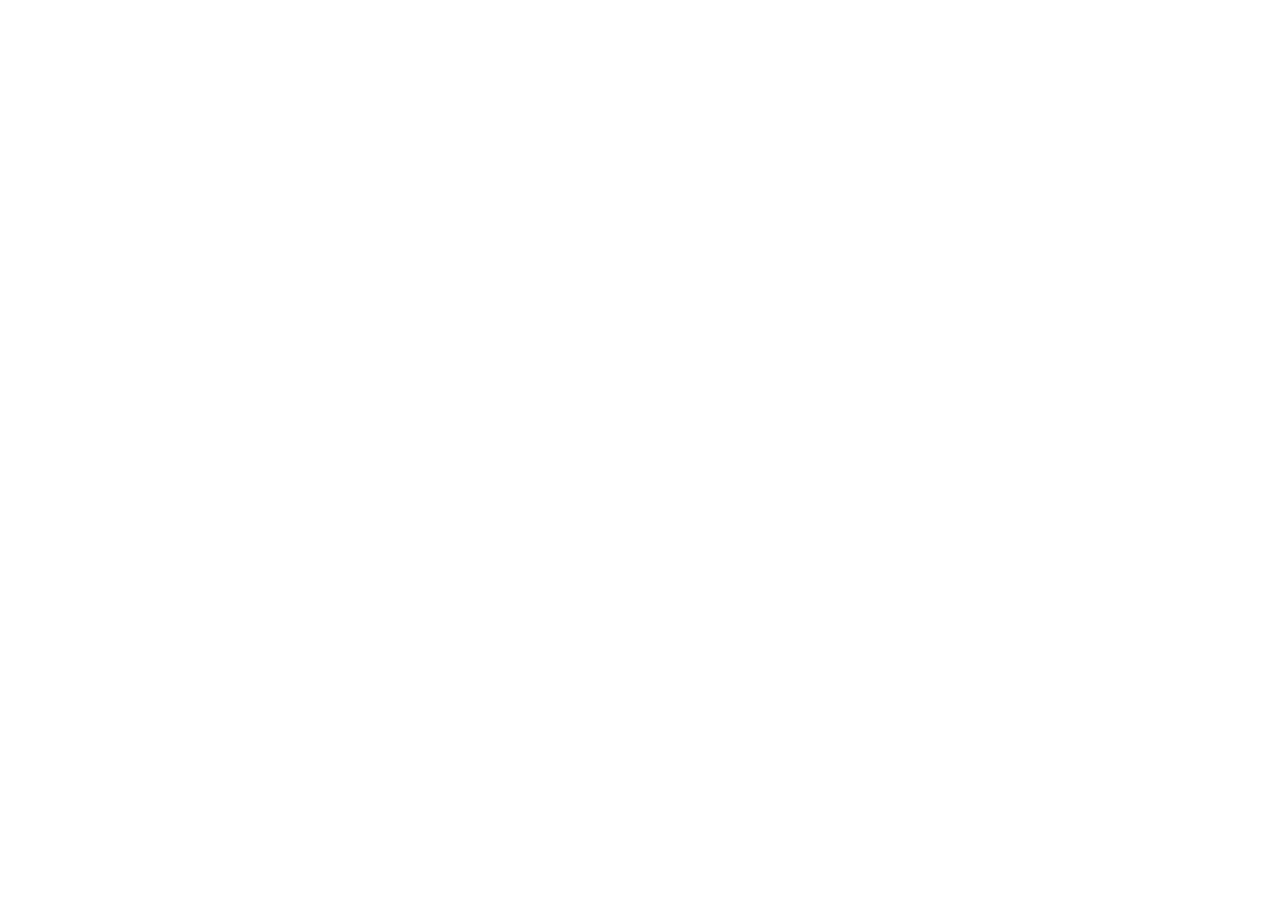
==== site/index.html @ d01c8543 "site: CSS tokens, base reset, container, typography Co-Authored-By: Claude Opus 4.7 (1M context) <no" ====
<!doctype html>
<html lang="en">
<head>
  <meta charset="utf-8">
  <meta name="viewport" content="width=device-width, initial-scale=1">
  <title>NewFile — Add 'New Text File' to macOS Finder</title>
  <link rel="stylesheet" href="/style.css">
</head>
<body>
  <main>
    <!-- sections added in later tasks -->
  </main>
</body>
</html>
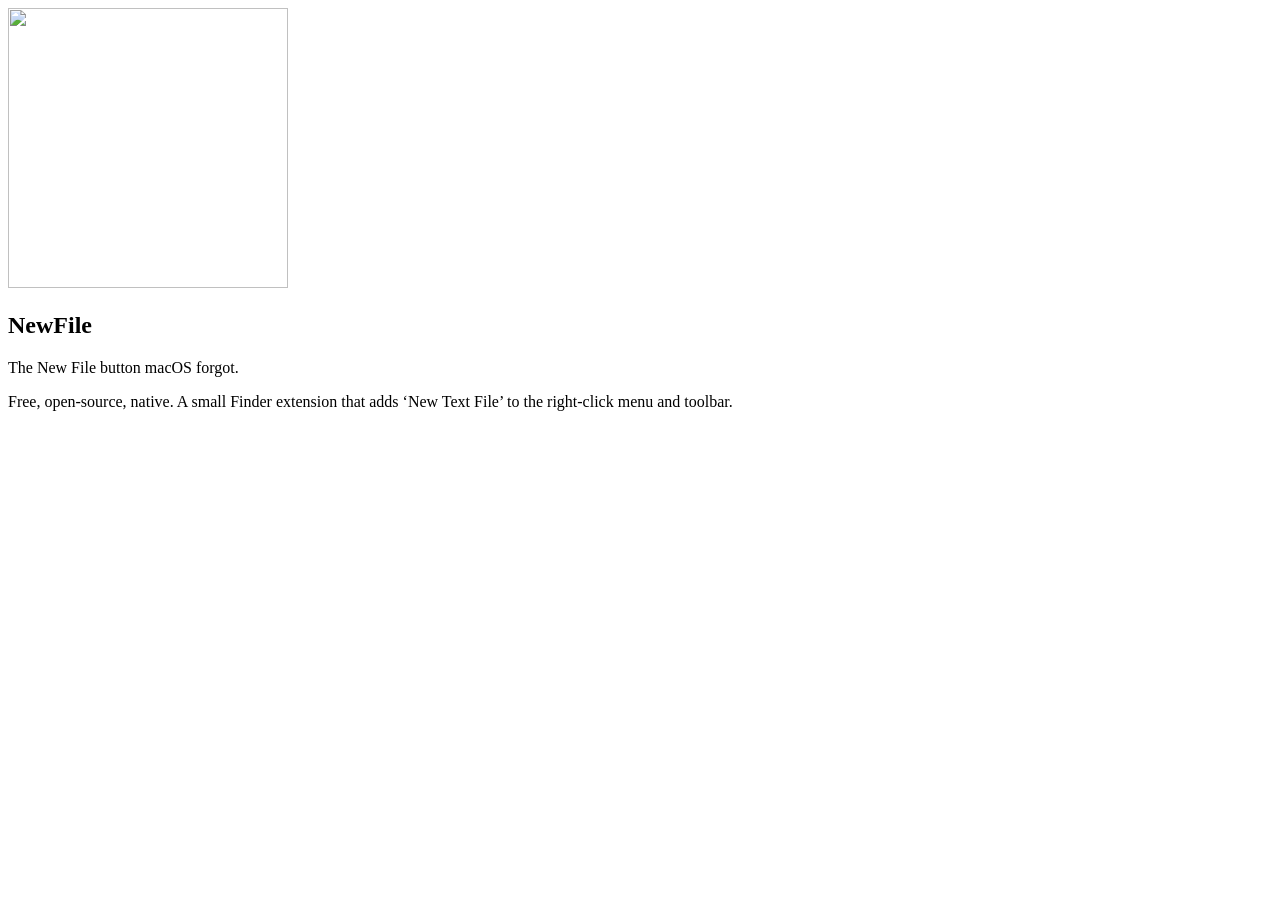
==== commit 598b61fa: "site: hero section — icon, wordmark, taglines Co-Authored-By: Claude Opus 4.7 (1M context) <noreply@" ====
--- a/site/index.html
+++ b/site/index.html
@@ -8,7 +8,12 @@
 </head>
 <body>
   <main>
-    <!-- sections added in later tasks -->
+    <section class="hero">
+      <img src="/assets/icon.svg" alt="" width="280" height="280" class="hero-icon">
+      <h1>NewFile</h1>
+      <p class="hero-tagline">The New File button macOS forgot.</p>
+      <p class="hero-sub">Free, open-source, native. A small Finder extension that adds &lsquo;New Text File&rsquo; to the right-click menu and toolbar.</p>
+    </section>
   </main>
 </body>
 </html>
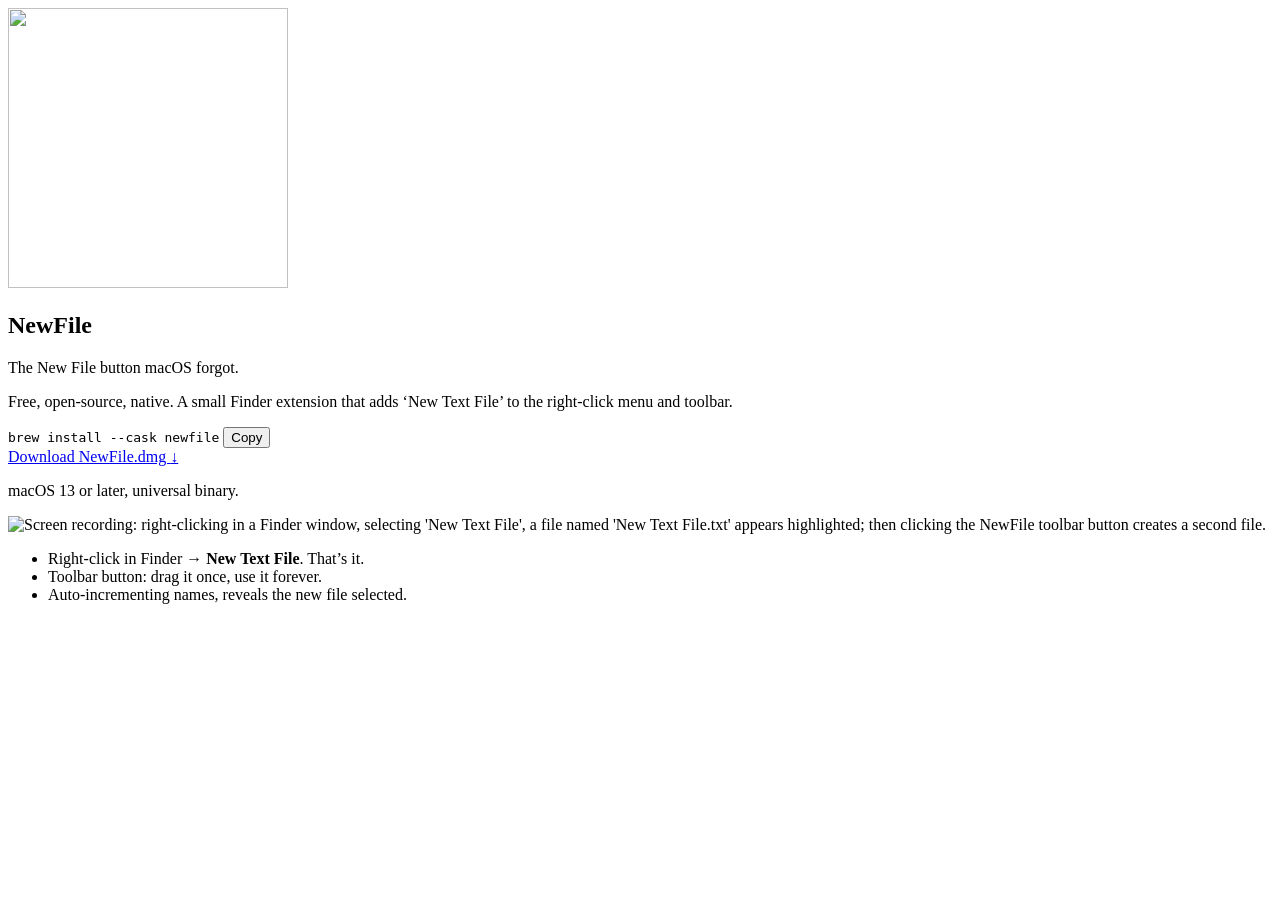
==== commit 5b201994: "site: three feature lines Co-Authored-By: Claude Opus 4.7 (1M context) <noreply@anthropic.com>" ====
--- a/site/index.html
+++ b/site/index.html
@@ -14,6 +14,48 @@
       <p class="hero-tagline">The New File button macOS forgot.</p>
       <p class="hero-sub">Free, open-source, native. A small Finder extension that adds &lsquo;New Text File&rsquo; to the right-click menu and toolbar.</p>
     </section>
+
+    <section class="install">
+      <div class="install-card">
+        <code id="brew-cmd">brew install --cask newfile</code>
+        <button type="button" class="copy-btn" data-target="brew-cmd" aria-label="Copy install command">Copy</button>
+      </div>
+      <a class="install-card install-dmg" href="https://github.com/mariusgm/newfile/releases/latest/download/NewFile.dmg">
+        Download NewFile.dmg
+        <span class="install-arrow" aria-hidden="true">↓</span>
+      </a>
+      <p class="install-caveat">macOS 13 or later, universal binary.</p>
+    </section>
+
+    <section class="demo">
+      <img src="/assets/demo.gif" alt="Screen recording: right-clicking in a Finder window, selecting 'New Text File', a file named 'New Text File.txt' appears highlighted; then clicking the NewFile toolbar button creates a second file." width="640" class="demo-img" loading="lazy">
+    </section>
+
+    <section class="features">
+      <ul class="feature-list">
+        <li><span class="feature-dot" aria-hidden="true"></span>Right-click in Finder → <strong>New Text File</strong>. That&rsquo;s it.</li>
+        <li><span class="feature-dot" aria-hidden="true"></span>Toolbar button: drag it once, use it forever.</li>
+        <li><span class="feature-dot" aria-hidden="true"></span>Auto-incrementing names, reveals the new file selected.</li>
+      </ul>
+    </section>
   </main>
+  <script>
+    document.querySelectorAll('.copy-btn').forEach(btn => {
+      btn.addEventListener('click', async () => {
+        const target = document.getElementById(btn.dataset.target);
+        if (!target) return;
+        try {
+          await navigator.clipboard.writeText(target.textContent.trim());
+          const original = btn.textContent;
+          btn.textContent = 'Copied';
+          btn.classList.add('copied');
+          setTimeout(() => { btn.textContent = original; btn.classList.remove('copied'); }, 1400);
+        } catch (e) {
+          btn.textContent = 'Press ⌘C';
+          setTimeout(() => { btn.textContent = 'Copy'; }, 1400);
+        }
+      });
+    });
+  </script>
 </body>
 </html>
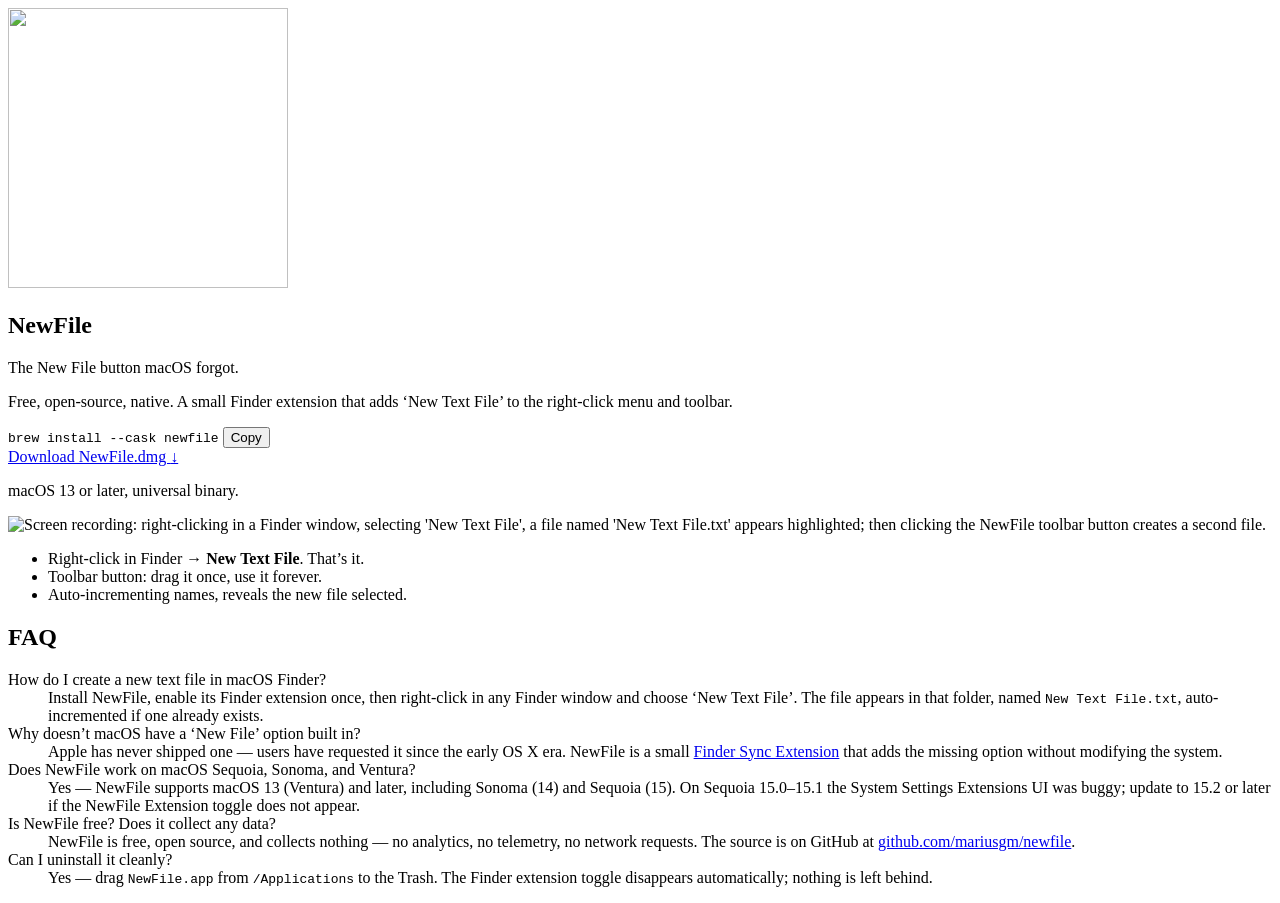
==== commit e8fdd882: "site: FAQ section (5 Q&As, content-rich for SEO + LLM citation) Co-Authored-By: Claude Opus 4.7 (1M " ====
--- a/site/index.html
+++ b/site/index.html
@@ -38,6 +38,26 @@
         <li><span class="feature-dot" aria-hidden="true"></span>Auto-incrementing names, reveals the new file selected.</li>
       </ul>
     </section>
+
+    <section class="faq">
+      <h2>FAQ</h2>
+      <dl class="faq-list">
+        <dt>How do I create a new text file in macOS Finder?</dt>
+        <dd>Install NewFile, enable its Finder extension once, then right-click in any Finder window and choose &lsquo;New Text File&rsquo;. The file appears in that folder, named <code>New Text File.txt</code>, auto-incremented if one already exists.</dd>
+
+        <dt>Why doesn&rsquo;t macOS have a &lsquo;New File&rsquo; option built in?</dt>
+        <dd>Apple has never shipped one — users have requested it since the early OS X era. NewFile is a small <a href="https://developer.apple.com/documentation/findersync/fifindersync">Finder Sync Extension</a> that adds the missing option without modifying the system.</dd>
+
+        <dt>Does NewFile work on macOS Sequoia, Sonoma, and Ventura?</dt>
+        <dd>Yes — NewFile supports macOS 13 (Ventura) and later, including Sonoma (14) and Sequoia (15). On Sequoia 15.0–15.1 the System Settings Extensions UI was buggy; update to 15.2 or later if the NewFile Extension toggle does not appear.</dd>
+
+        <dt>Is NewFile free? Does it collect any data?</dt>
+        <dd>NewFile is free, open source, and collects nothing — no analytics, no telemetry, no network requests. The source is on GitHub at <a href="https://github.com/mariusgm/newfile">github.com/mariusgm/newfile</a>.</dd>
+
+        <dt>Can I uninstall it cleanly?</dt>
+        <dd>Yes — drag <code>NewFile.app</code> from <code>/Applications</code> to the Trash. The Finder extension toggle disappears automatically; nothing is left behind.</dd>
+      </dl>
+    </section>
   </main>
   <script>
     document.querySelectorAll('.copy-btn').forEach(btn => {
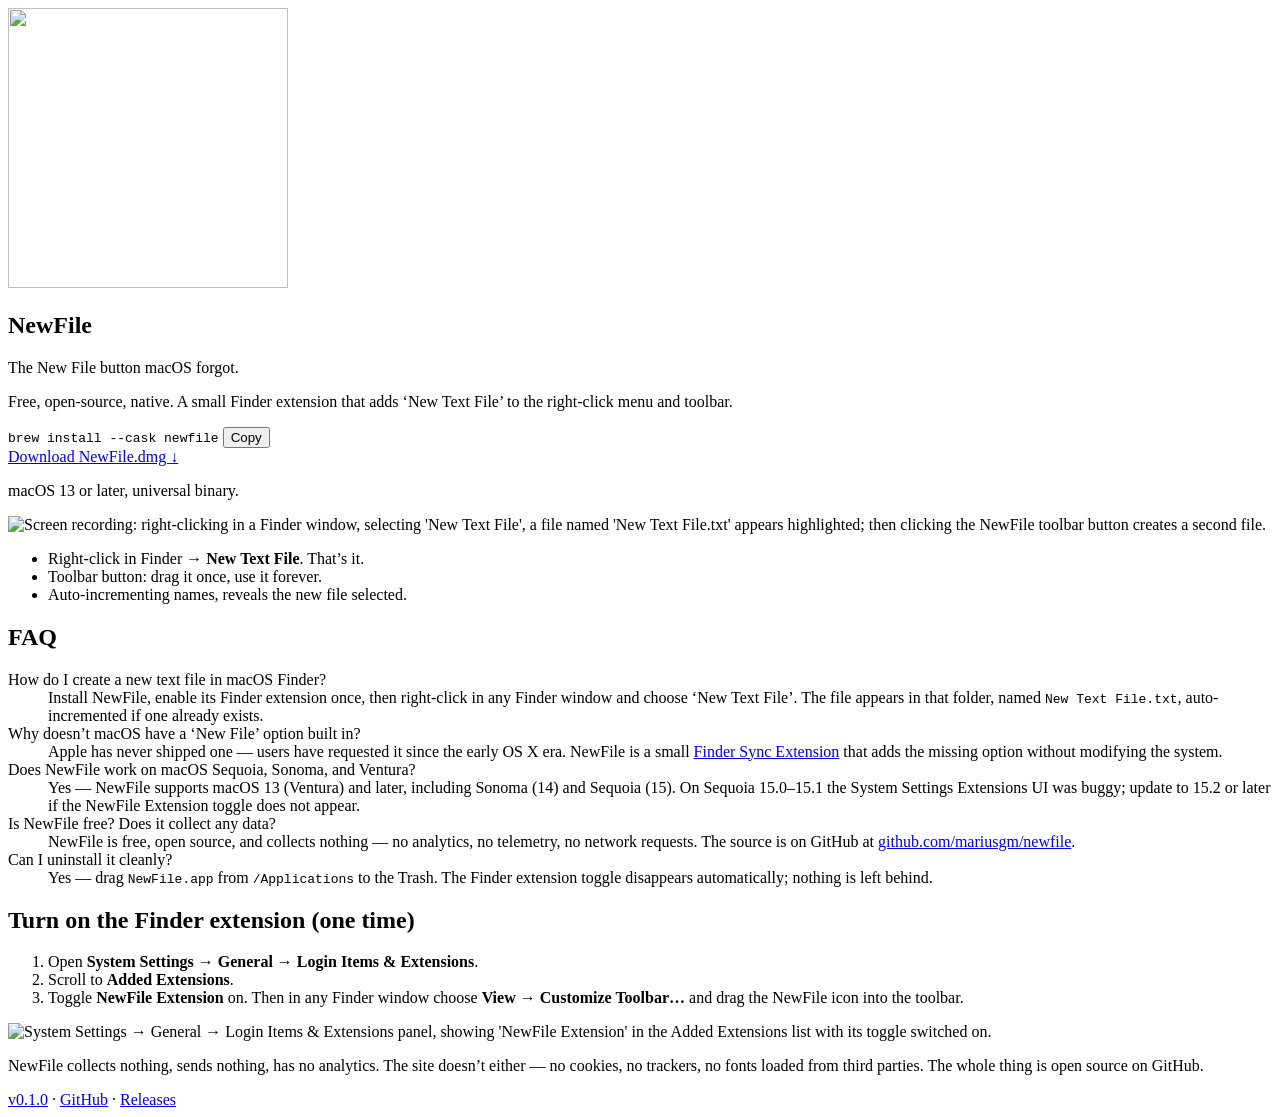
==== commit 39037af3: "site: privacy block + footer with version, GitHub, releases links Co-Authored-By: Claude Opus 4.7 (1" ====
--- a/site/index.html
+++ b/site/index.html
@@ -58,7 +58,28 @@
         <dd>Yes — drag <code>NewFile.app</code> from <code>/Applications</code> to the Trash. The Finder extension toggle disappears automatically; nothing is left behind.</dd>
       </dl>
     </section>
+
+    <section class="enable">
+      <h2>Turn on the Finder extension (one time)</h2>
+      <ol class="enable-steps">
+        <li>Open <strong>System Settings → General → Login Items &amp; Extensions</strong>.</li>
+        <li>Scroll to <strong>Added Extensions</strong>.</li>
+        <li>Toggle <strong>NewFile Extension</strong> on. Then in any Finder window choose <strong>View → Customize Toolbar…</strong> and drag the NewFile icon into the toolbar.</li>
+      </ol>
+      <img src="/assets/enable.png" alt="System Settings → General → Login Items &amp; Extensions panel, showing 'NewFile Extension' in the Added Extensions list with its toggle switched on." width="640" class="enable-img" loading="lazy">
+    </section>
+
+    <section class="privacy">
+      <p>NewFile collects nothing, sends nothing, has no analytics. The site doesn&rsquo;t either &mdash; no cookies, no trackers, no fonts loaded from third parties. The whole thing is open source on GitHub.</p>
+    </section>
   </main>
+  <footer class="site-footer">
+    <a href="https://github.com/mariusgm/newfile/releases/tag/v0.1.0">v0.1.0</a>
+    <span aria-hidden="true">·</span>
+    <a href="https://github.com/mariusgm/newfile">GitHub</a>
+    <span aria-hidden="true">·</span>
+    <a href="https://github.com/mariusgm/newfile/releases">Releases</a>
+  </footer>
   <script>
     document.querySelectorAll('.copy-btn').forEach(btn => {
       btn.addEventListener('click', async () => {
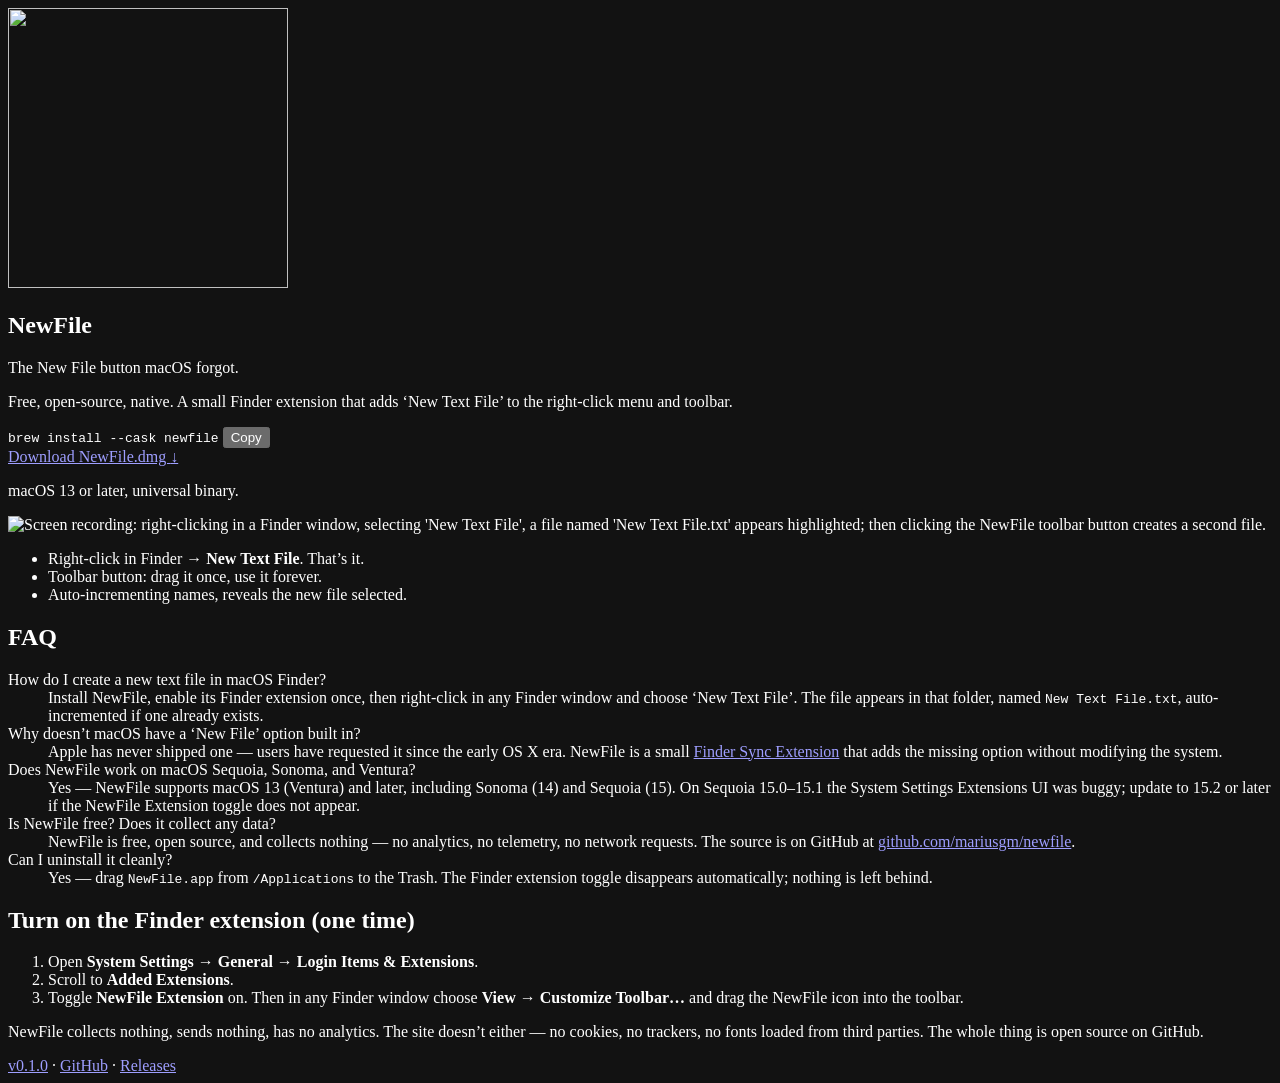
==== commit 650aaf37: "site: drop enable screenshot, demo GIF carries the load alone Co-Authored-By: Claude Opus 4.7 (1M co" ====
--- a/site/index.html
+++ b/site/index.html
@@ -3,8 +3,51 @@
 <head>
   <meta charset="utf-8">
   <meta name="viewport" content="width=device-width, initial-scale=1">
+  <meta name="theme-color" content="#1C1714">
+  <meta name="color-scheme" content="dark">
+
   <title>NewFile — Add 'New Text File' to macOS Finder</title>
+  <meta name="description" content="NewFile is a free, open-source macOS Finder extension that adds a 'New Text File' option to the right-click menu and toolbar — the missing button macOS Finder never shipped.">
+  <link rel="canonical" href="https://newfile.dev/">
+
+  <link rel="icon" type="image/svg+xml" href="/assets/favicon.svg">
+  <link rel="icon" type="image/png" sizes="32x32" href="/assets/favicon-32.png">
+  <link rel="apple-touch-icon" sizes="180x180" href="/assets/apple-touch-icon.png">
+
+  <meta property="og:type" content="website">
+  <meta property="og:title" content="NewFile — Add 'New Text File' to macOS Finder">
+  <meta property="og:description" content="A free, open-source Finder extension that adds the right-click 'New Text File' button macOS forgot.">
+  <meta property="og:url" content="https://newfile.dev/">
+  <meta property="og:image" content="https://newfile.dev/assets/og.png">
+  <meta property="og:image:width" content="1200">
+  <meta property="og:image:height" content="630">
+
+  <meta name="twitter:card" content="summary_large_image">
+  <meta name="twitter:title" content="NewFile — Add 'New Text File' to macOS Finder">
+  <meta name="twitter:description" content="A free, open-source Finder extension that adds the right-click 'New Text File' button macOS forgot.">
+  <meta name="twitter:image" content="https://newfile.dev/assets/og.png">
+
   <link rel="stylesheet" href="/style.css">
+
+  <script type="application/ld+json">
+  {
+    "@context": "https://schema.org",
+    "@type": "SoftwareApplication",
+    "name": "NewFile",
+    "applicationCategory": "UtilityApplication",
+    "operatingSystem": "macOS 13.0",
+    "softwareVersion": "0.1.0",
+    "url": "https://newfile.dev/",
+    "downloadUrl": "https://github.com/mariusgm/newfile/releases/latest/download/NewFile.dmg",
+    "sameAs": "https://github.com/mariusgm/newfile",
+    "license": "https://opensource.org/licenses/MIT",
+    "offers": {
+      "@type": "Offer",
+      "price": "0",
+      "priceCurrency": "USD"
+    }
+  }
+  </script>
 </head>
 <body>
   <main>
@@ -66,7 +109,6 @@
         <li>Scroll to <strong>Added Extensions</strong>.</li>
         <li>Toggle <strong>NewFile Extension</strong> on. Then in any Finder window choose <strong>View → Customize Toolbar…</strong> and drag the NewFile icon into the toolbar.</li>
       </ol>
-      <img src="/assets/enable.png" alt="System Settings → General → Login Items &amp; Extensions panel, showing 'NewFile Extension' in the Added Extensions list with its toggle switched on." width="640" class="enable-img" loading="lazy">
     </section>
 
     <section class="privacy">
